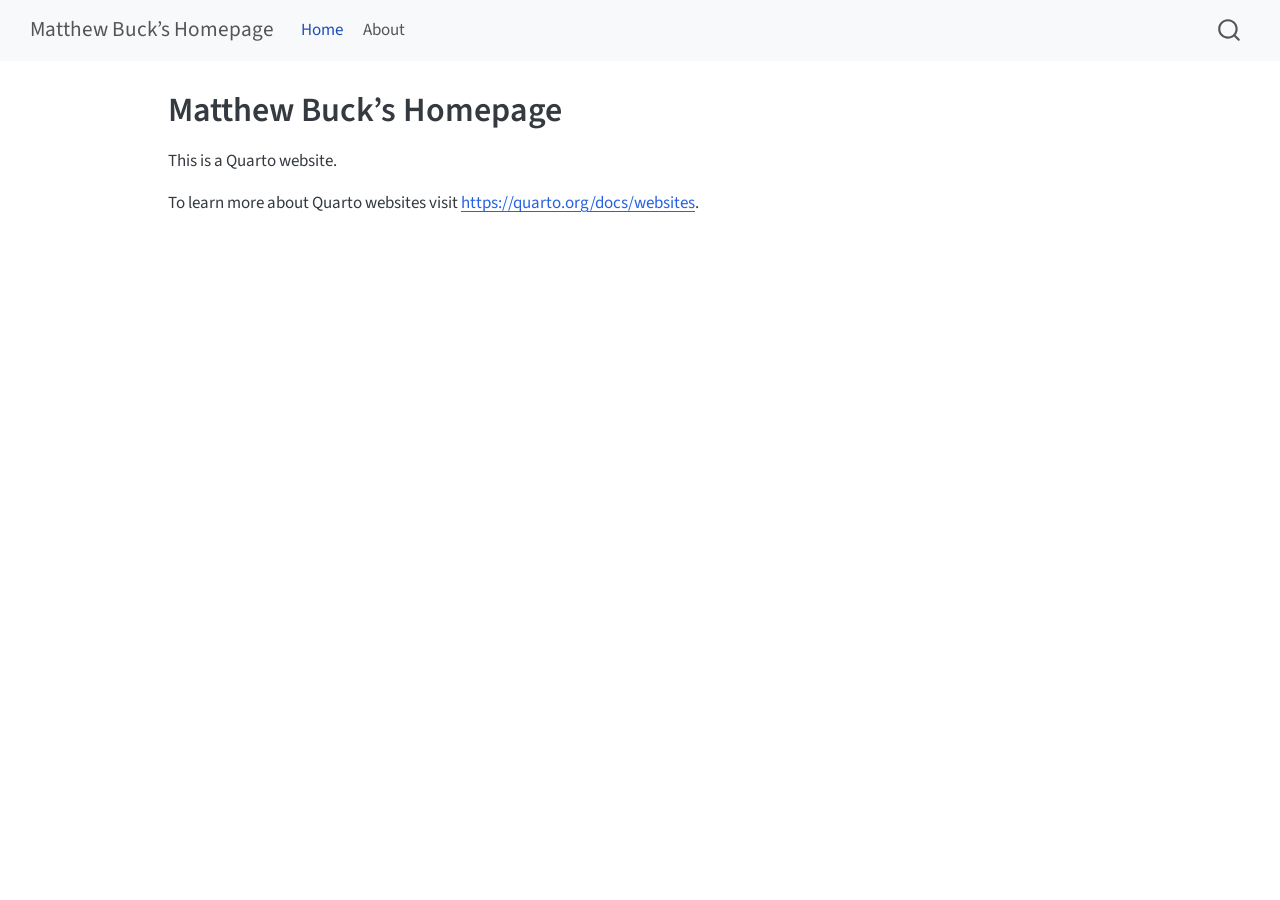
==== index.html @ 7a027abf "Built site for gh-pages" ====
<!DOCTYPE html>
<html xmlns="http://www.w3.org/1999/xhtml" lang="en" xml:lang="en"><head>

<meta charset="utf-8">
<meta name="generator" content="quarto-1.10.18">

<meta name="viewport" content="width=device-width, initial-scale=1.0, user-scalable=yes">


<title>Matthew Buck’s Homepage</title>
<style>
/* Default styles provided by pandoc.
** See https://pandoc.org/MANUAL.html#variables-for-html for config info.
*/
span.smallcaps{font-variant: small-caps;}
div.columns{display: flex; gap: 1.5em;}
div.column{flex: auto;}
@media screen {
div.columns{gap: min(4vw, 1.5em);}
div.column{overflow-x: auto;}
}
div.hanging-indent{margin-left: 1.5em; text-indent: -1.5em;}
ul.task-list{list-style: none;}
ul.task-list li input[type="checkbox"] {
  width: 0.8em;
  margin: 0 0.8em 0.2em -1em; /* quarto-specific, see https://github.com/quarto-dev/quarto-cli/issues/4556 */ 
  vertical-align: middle;
}
</style>


<script src="site_libs/quarto-nav/quarto-nav.js"></script>
<script src="site_libs/quarto-nav/headroom.min.js"></script>
<script src="site_libs/clipboard/clipboard.min.js"></script>
<script src="site_libs/quarto-search/autocomplete.umd.js"></script>
<script src="site_libs/quarto-search/fuse.min.js"></script>
<script src="site_libs/quarto-search/quarto-search.js"></script>
<meta name="quarto:offset" content="./">
<script src="site_libs/quarto-html/quarto.js" type="module"></script>
<script src="site_libs/quarto-html/tabsets/tabsets.js" type="module"></script>
<script src="site_libs/quarto-html/popper.min.js"></script>
<script src="site_libs/quarto-html/tippy.umd.min.js"></script>
<script src="site_libs/quarto-html/anchor.min.js"></script>
<link href="site_libs/quarto-html/tippy.css" rel="stylesheet">
<link href="site_libs/quarto-html/quarto-syntax-highlighting-64a204ab8560d761af7679ceaba22944.css" rel="stylesheet" id="quarto-text-highlighting-styles">
<script src="site_libs/bootstrap/bootstrap.min.js"></script>
<link href="site_libs/bootstrap/bootstrap-icons.css" rel="stylesheet">
<link href="site_libs/bootstrap/bootstrap-21d672333663af556f1fd926235e736c.min.css" rel="stylesheet" append-hash="true" id="quarto-bootstrap" data-mode="light">
<script id="quarto-search-options" type="application/json">{
  "location": "navbar",
  "copy-button": false,
  "collapse-after": 3,
  "panel-placement": "end",
  "type": "overlay",
  "limit": 50,
  "keyboard-shortcut": [
    "f",
    "/",
    "s"
  ],
  "show-item-context": false,
  "language": {
    "search-no-results-text": "No results",
    "search-matching-documents-text": "matching documents",
    "search-copy-link-title": "Copy link to search",
    "search-hide-matches-text": "Hide additional matches",
    "search-more-match-text": "more match in this document",
    "search-more-matches-text": "more matches in this document",
    "search-clear-button-title": "Clear",
    "search-text-placeholder": "",
    "search-detached-cancel-button-title": "Cancel",
    "search-submit-button-title": "Submit",
    "search-label": "Search"
  }
}</script>


<link rel="stylesheet" href="styles.css">
</head>

<body class="nav-fixed quarto-light">

<div id="quarto-search-results"></div>
  <header id="quarto-header" class="headroom fixed-top">
    <nav class="navbar navbar-expand-lg " data-bs-theme="dark">
      <div class="navbar-container container-fluid">
      <div class="navbar-brand-container mx-auto">
    <a class="navbar-brand" href="./index.html">
    <span class="navbar-title">Matthew Buck’s Homepage</span>
    </a>
  </div>
            <div id="quarto-search" class="" title="Search"></div>
          <button class="navbar-toggler" type="button" data-bs-toggle="collapse" data-bs-target="#navbarCollapse" aria-controls="navbarCollapse" role="menu" aria-expanded="false" aria-label="Toggle navigation" onclick="if (window.quartoToggleHeadroom) { window.quartoToggleHeadroom(); }">
  <span class="navbar-toggler-icon"></span>
</button>
          <div class="collapse navbar-collapse" id="navbarCollapse">
            <ul class="navbar-nav navbar-nav-scroll me-auto">
  <li class="nav-item">
    <a class="nav-link active" href="./index.html" aria-current="page"> 
<span class="menu-text">Home</span></a>
  </li>  
  <li class="nav-item">
    <a class="nav-link" href="./about.html"> 
<span class="menu-text">About</span></a>
  </li>  
</ul>
          </div> <!-- /navcollapse -->
            <div class="quarto-navbar-tools">
</div>
      </div> <!-- /container-fluid -->
    </nav>
</header>
<!-- content -->
<div id="quarto-content" class="quarto-container page-columns page-rows-contents page-layout-article page-navbar">
<!-- sidebar -->
<!-- margin-sidebar -->
    <div id="quarto-margin-sidebar" class="sidebar margin-sidebar zindex-bottom">
        
    </div>
<!-- main -->
<main class="content" id="quarto-document-content">

<header id="title-block-header" class="quarto-title-block default">
<div class="quarto-title">
<h1 class="title">Matthew Buck’s Homepage</h1>
</div>



<div class="quarto-title-meta">

    
  
    
  </div>
  


</header>


<p>This is a Quarto website.</p>
<p>To learn more about Quarto websites visit <a href="https://quarto.org/docs/websites" class="uri">https://quarto.org/docs/websites</a>.</p>



</main> <!-- /main -->
<script id="quarto-html-after-body" type="application/javascript">
  window.document.addEventListener("DOMContentLoaded", function (event) {
    const icon = "";
    const anchorJS = new window.AnchorJS();
    anchorJS.options = {
      placement: 'right',
      icon: icon
    };
    anchorJS.add('.anchored');
    const isCodeAnnotation = (el) => {
      for (const clz of el.classList) {
        if (clz.startsWith('code-annotation-')) {                     
          return true;
        }
      }
      return false;
    }
    const onCopySuccess = function(e) {
      // button target
      const button = e.trigger;
      // don't keep focus
      button.blur();
      // flash "checked"
      button.classList.add('code-copy-button-checked');
      var currentTitle = button.getAttribute("title");
      button.setAttribute("title", "Copied!");
      let tooltip;
      if (window.bootstrap) {
        button.setAttribute("data-bs-toggle", "tooltip");
        button.setAttribute("data-bs-placement", "left");
        button.setAttribute("data-bs-title", "Copied!");
        tooltip = new bootstrap.Tooltip(button, 
          { trigger: "manual", 
            customClass: "code-copy-button-tooltip",
            offset: [0, -8]});
        tooltip.show();    
      }
      setTimeout(function() {
        if (tooltip) {
          tooltip.hide();
          button.removeAttribute("data-bs-title");
          button.removeAttribute("data-bs-toggle");
          button.removeAttribute("data-bs-placement");
        }
        button.setAttribute("title", currentTitle);
        button.classList.remove('code-copy-button-checked');
      }, 1000);
      // clear code selection
      e.clearSelection();
    }
    const getTextToCopy = function(trigger) {
      const outerScaffold = trigger.parentElement.cloneNode(true);
      const codeEl = outerScaffold.querySelector('code');
      for (const childEl of codeEl.children) {
        if (isCodeAnnotation(childEl)) {
          childEl.remove();
        }
      }
      return codeEl.innerText;
    }
    const clipboard = new window.ClipboardJS('.code-copy-button:not([data-in-quarto-modal])', {
      text: getTextToCopy
    });
    clipboard.on('success', onCopySuccess);
    if (window.document.getElementById('quarto-embedded-source-code-modal')) {
      const clipboardModal = new window.ClipboardJS('.code-copy-button[data-in-quarto-modal]', {
        text: getTextToCopy,
        container: window.document.getElementById('quarto-embedded-source-code-modal')
      });
      clipboardModal.on('success', onCopySuccess);
    }
      var localhostRegex = new RegExp(/^(?:http|https):\/\/localhost\:?[0-9]*\//);
      var mailtoRegex = new RegExp(/^mailto:/);
        var filterRegex = new RegExp('/' + window.location.host + '/');
      var isInternal = (href) => {
          return filterRegex.test(href) || localhostRegex.test(href) || mailtoRegex.test(href);
      }
      // Inspect non-navigation links and adorn them if external
     var links = window.document.querySelectorAll('a[href]:not(.nav-link):not(.navbar-brand):not(.toc-action):not(.sidebar-link):not(.sidebar-item-toggle):not(.pagination-link):not(.no-external):not([aria-hidden]):not(.dropdown-item):not(.quarto-navigation-tool):not(.about-link)');
      for (var i=0; i<links.length; i++) {
        const link = links[i];
        if (!isInternal(link.href)) {
          // undo the damage that might have been done by quarto-nav.js in the case of
          // links that we want to consider external
          if (link.dataset.originalHref !== undefined) {
            link.href = link.dataset.originalHref;
          }
        }
      }
    function tippyHover(el, contentFn, onTriggerFn, onUntriggerFn) {
      const config = {
        allowHTML: true,
        maxWidth: 500,
        delay: 100,
        arrow: false,
        appendTo: function(el) {
            return el.parentElement;
        },
        interactive: true,
        interactiveBorder: 10,
        theme: 'quarto',
        placement: 'bottom-start',
      };
      if (contentFn) {
        config.content = contentFn;
      }
      if (onTriggerFn) {
        config.onTrigger = onTriggerFn;
      }
      if (onUntriggerFn) {
        config.onUntrigger = onUntriggerFn;
      }
      window.tippy(el, config); 
    }
    const noterefs = window.document.querySelectorAll('a[role="doc-noteref"]');
    for (var i=0; i<noterefs.length; i++) {
      const ref = noterefs[i];
      tippyHover(ref, function() {
        // use id or data attribute instead here
        let href = ref.getAttribute('data-footnote-href') || ref.getAttribute('href');
        try { href = new URL(href).hash; } catch {}
        const id = href.replace(/^#\/?/, "");
        const note = window.document.getElementById(id);
        if (note) {
          return note.innerHTML;
        } else {
          return "";
        }
      });
    }
    const xrefs = window.document.querySelectorAll('a.quarto-xref');
    const processXRef = (id, note) => {
      // Strip column container classes
      const stripColumnClz = (el) => {
        el.classList.remove("page-full", "page-columns");
        if (el.children) {
          for (const child of el.children) {
            stripColumnClz(child);
          }
        }
      }
      stripColumnClz(note)
      if (id === null || id.startsWith('sec-')) {
        // Special case sections, only their first couple elements
        const container = document.createElement("div");
        if (note.children && note.children.length > 2) {
          container.appendChild(note.children[0].cloneNode(true));
          for (let i = 1; i < note.children.length; i++) {
            const child = note.children[i];
            if (child.tagName === "P" && child.innerText === "") {
              continue;
            } else {
              container.appendChild(child.cloneNode(true));
              break;
            }
          }
          if (window.Quarto?.typesetMath) {
            window.Quarto.typesetMath(container);
          }
          return container.innerHTML
        } else {
          if (window.Quarto?.typesetMath) {
            window.Quarto.typesetMath(note);
          }
          return note.innerHTML;
        }
      } else {
        // Remove any anchor links if they are present
        const anchorLink = note.querySelector('a.anchorjs-link');
        if (anchorLink) {
          anchorLink.remove();
        }
        if (window.Quarto?.typesetMath) {
          window.Quarto.typesetMath(note);
        }
        if (note.classList.contains("callout")) {
          return note.outerHTML;
        } else {
          return note.innerHTML;
        }
      }
    }
    for (var i=0; i<xrefs.length; i++) {
      const xref = xrefs[i];
      tippyHover(xref, undefined, function(instance) {
        instance.disable();
        let url = xref.getAttribute('href');
        let hash = undefined; 
        if (url.startsWith('#')) {
          hash = url;
        } else {
          try { hash = new URL(url).hash; } catch {}
        }
        if (hash) {
          const id = hash.replace(/^#\/?/, "");
          const note = window.document.getElementById(id);
          if (note !== null) {
            try {
              const html = processXRef(id, note.cloneNode(true));
              instance.setContent(html);
            } finally {
              instance.enable();
              instance.show();
            }
          } else {
            // See if we can fetch this
            fetch(url.split('#')[0])
            .then(res => res.text())
            .then(html => {
              const parser = new DOMParser();
              const htmlDoc = parser.parseFromString(html, "text/html");
              const note = htmlDoc.getElementById(id);
              if (note !== null) {
                const html = processXRef(id, note);
                instance.setContent(html);
              } 
            }).finally(() => {
              instance.enable();
              instance.show();
            });
          }
        } else {
          // See if we can fetch a full url (with no hash to target)
          // This is a special case and we should probably do some content thinning / targeting
          fetch(url)
          .then(res => res.text())
          .then(html => {
            const parser = new DOMParser();
            const htmlDoc = parser.parseFromString(html, "text/html");
            const note = htmlDoc.querySelector('main.content');
            if (note !== null) {
              // This should only happen for chapter cross references
              // (since there is no id in the URL)
              // remove the first header
              if (note.children.length > 0 && note.children[0].tagName === "HEADER") {
                note.children[0].remove();
              }
              const html = processXRef(null, note);
              instance.setContent(html);
            } 
          }).finally(() => {
            instance.enable();
            instance.show();
          });
        }
      }, function(instance) {
      });
    }
        let selectedAnnoteEl;
        const selectorForAnnotation = ( cell, annotation) => {
          let cellAttr = 'data-code-cell="' + cell + '"';
          let lineAttr = 'data-code-annotation="' +  annotation + '"';
          const selector = 'span[' + cellAttr + '][' + lineAttr + ']';
          return selector;
        }
        const selectCodeLines = (annoteEl) => {
          const doc = window.document;
          const targetCell = annoteEl.getAttribute("data-target-cell");
          const targetAnnotation = annoteEl.getAttribute("data-target-annotation");
          const annoteSpan = window.document.querySelector(selectorForAnnotation(targetCell, targetAnnotation));
          const lines = annoteSpan.getAttribute("data-code-lines").split(",");
          const lineIds = lines.map((line) => {
            return targetCell + "-" + line;
          })
          let top = null;
          let height = null;
          let parent = null;
          if (lineIds.length > 0) {
              //compute the position of the single el (top and bottom and make a div)
              const el = window.document.getElementById(lineIds[0]);
              top = el.offsetTop;
              height = el.offsetHeight;
              parent = el.parentElement.parentElement;
            if (lineIds.length > 1) {
              const lastEl = window.document.getElementById(lineIds[lineIds.length - 1]);
              const bottom = lastEl.offsetTop + lastEl.offsetHeight;
              height = bottom - top;
            }
            if (top !== null && height !== null && parent !== null) {
              // cook up a div (if necessary) and position it 
              let div = window.document.getElementById("code-annotation-line-highlight");
              if (div === null) {
                div = window.document.createElement("div");
                div.setAttribute("id", "code-annotation-line-highlight");
                div.style.position = 'absolute';
                parent.appendChild(div);
              }
              div.style.top = top - 2 + "px";
              div.style.height = height + 4 + "px";
              div.style.left = 0;
              let gutterDiv = window.document.getElementById("code-annotation-line-highlight-gutter");
              if (gutterDiv === null) {
                gutterDiv = window.document.createElement("div");
                gutterDiv.setAttribute("id", "code-annotation-line-highlight-gutter");
                gutterDiv.style.position = 'absolute';
                const codeCell = window.document.getElementById(targetCell);
                const gutter = codeCell.querySelector('.code-annotation-gutter');
                gutter.appendChild(gutterDiv);
              }
              gutterDiv.style.top = top - 2 + "px";
              gutterDiv.style.height = height + 4 + "px";
            }
            selectedAnnoteEl = annoteEl;
          }
        };
        const unselectCodeLines = () => {
          const elementsIds = ["code-annotation-line-highlight", "code-annotation-line-highlight-gutter"];
          elementsIds.forEach((elId) => {
            const div = window.document.getElementById(elId);
            if (div) {
              div.remove();
            }
          });
          selectedAnnoteEl = undefined;
        };
          // Handle positioning of the toggle
      window.addEventListener(
        "resize",
        throttle(() => {
          elRect = undefined;
          if (selectedAnnoteEl) {
            selectCodeLines(selectedAnnoteEl);
          }
        }, 10)
      );
      function throttle(fn, ms) {
      let throttle = false;
      let timer;
        return (...args) => {
          if(!throttle) { // first call gets through
              fn.apply(this, args);
              throttle = true;
          } else { // all the others get throttled
              if(timer) clearTimeout(timer); // cancel #2
              timer = setTimeout(() => {
                fn.apply(this, args);
                timer = throttle = false;
              }, ms);
          }
        };
      }
        // Attach click handler to the DT
        const annoteDls = window.document.querySelectorAll('dt[data-target-cell]');
        for (const annoteDlNode of annoteDls) {
          annoteDlNode.addEventListener('click', (event) => {
            const clickedEl = event.target;
            if (clickedEl !== selectedAnnoteEl) {
              unselectCodeLines();
              const activeEl = window.document.querySelector('dt[data-target-cell].code-annotation-active');
              if (activeEl) {
                activeEl.classList.remove('code-annotation-active');
              }
              selectCodeLines(clickedEl);
              clickedEl.classList.add('code-annotation-active');
            } else {
              // Unselect the line
              unselectCodeLines();
              clickedEl.classList.remove('code-annotation-active');
            }
          });
        }
    const findCites = (el) => {
      const parentEl = el.parentElement;
      if (parentEl) {
        const cites = parentEl.dataset.cites;
        if (cites) {
          return {
            el,
            cites: cites.split(' ')
          };
        } else {
          return findCites(el.parentElement)
        }
      } else {
        return undefined;
      }
    };
    var bibliorefs = window.document.querySelectorAll('a[role="doc-biblioref"]');
    for (var i=0; i<bibliorefs.length; i++) {
      const ref = bibliorefs[i];
      const citeInfo = findCites(ref);
      if (citeInfo) {
        tippyHover(citeInfo.el, function() {
          var popup = window.document.createElement('div');
          citeInfo.cites.forEach(function(cite) {
            var citeDiv = window.document.createElement('div');
            citeDiv.classList.add('hanging-indent');
            citeDiv.classList.add('csl-entry');
            var biblioDiv = window.document.getElementById('ref-' + cite);
            if (biblioDiv) {
              citeDiv.innerHTML = biblioDiv.innerHTML;
            }
            popup.appendChild(citeDiv);
          });
          return popup.innerHTML;
        });
      }
    }
  });
  </script>
</div> <!-- /content -->




</body></html>
---- site_libs/quarto-html/tippy.css ----
.tippy-box[data-animation=fade][data-state=hidden]{opacity:0}[data-tippy-root]{max-width:calc(100vw - 10px)}.tippy-box{position:relative;background-color:#333;color:#fff;border-radius:4px;font-size:14px;line-height:1.4;white-space:normal;outline:0;transition-property:transform,visibility,opacity}.tippy-box[data-placement^=top]>.tippy-arrow{bottom:0}.tippy-box[data-placement^=top]>.tippy-arrow:before{bottom:-7px;left:0;border-width:8px 8px 0;border-top-color:initial;transform-origin:center top}.tippy-box[data-placement^=bottom]>.tippy-arrow{top:0}.tippy-box[data-placement^=bottom]>.tippy-arrow:before{top:-7px;left:0;border-width:0 8px 8px;border-bottom-color:initial;transform-origin:center bottom}.tippy-box[data-placement^=left]>.tippy-arrow{right:0}.tippy-box[data-placement^=left]>.tippy-arrow:before{border-width:8px 0 8px 8px;border-left-color:initial;right:-7px;transform-origin:center left}.tippy-box[data-placement^=right]>.tippy-arrow{left:0}.tippy-box[data-placement^=right]>.tippy-arrow:before{left:-7px;border-width:8px 8px 8px 0;border-right-color:initial;transform-origin:center right}.tippy-box[data-inertia][data-state=visible]{transition-timing-function:cubic-bezier(.54,1.5,.38,1.11)}.tippy-arrow{width:16px;height:16px;color:#333}.tippy-arrow:before{content:"";position:absolute;border-color:transparent;border-style:solid}.tippy-content{position:relative;padding:5px 9px;z-index:1}
---- site_libs/quarto-html/quarto-syntax-highlighting-64a204ab8560d761af7679ceaba22944.css ----
/* quarto syntax highlight colors */
:root {
  --quarto-hl-ot-color: #003B4F;
  --quarto-hl-at-color: #657422;
  --quarto-hl-ss-color: #20794D;
  --quarto-hl-an-color: #5E5E5E;
  --quarto-hl-fu-color: #4758AB;
  --quarto-hl-st-color: #20794D;
  --quarto-hl-cf-color: #003B4F;
  --quarto-hl-op-color: #5E5E5E;
  --quarto-hl-er-color: #AD0000;
  --quarto-hl-bn-color: #AD0000;
  --quarto-hl-al-color: #AD0000;
  --quarto-hl-va-color: #111111;
  --quarto-hl-bu-color: inherit;
  --quarto-hl-ex-color: inherit;
  --quarto-hl-pp-color: #AD0000;
  --quarto-hl-in-color: #5E5E5E;
  --quarto-hl-vs-color: #20794D;
  --quarto-hl-wa-color: #5E5E5E;
  --quarto-hl-do-color: #5E5E5E;
  --quarto-hl-im-color: #00769E;
  --quarto-hl-ch-color: #20794D;
  --quarto-hl-dt-color: #AD0000;
  --quarto-hl-fl-color: #AD0000;
  --quarto-hl-co-color: #5E5E5E;
  --quarto-hl-cv-color: #5E5E5E;
  --quarto-hl-cn-color: #8f5902;
  --quarto-hl-sc-color: #5E5E5E;
  --quarto-hl-dv-color: #AD0000;
  --quarto-hl-kw-color: #003B4F;
}

/* other quarto variables */
:root {
  --quarto-font-monospace: SFMono-Regular, Menlo, Monaco, Consolas, "Liberation Mono", "Courier New", monospace;
}

/* syntax highlight based on Pandoc's rules */
pre > code.sourceCode > span {
  color: #003B4F;
}

code.sourceCode > span {
  color: #003B4F;
}

div.sourceCode,
div.sourceCode pre.sourceCode {
  color: #003B4F;
}

/* Normal */
code span {
  color: #003B4F;
}

/* Alert */
code span.al {
  color: #AD0000;
  font-style: inherit;
}

/* Annotation */
code span.an {
  color: #5E5E5E;
  font-style: inherit;
}

/* Attribute */
code span.at {
  color: #657422;
  font-style: inherit;
}

/* BaseN */
code span.bn {
  color: #AD0000;
  font-style: inherit;
}

/* BuiltIn */
code span.bu {
  font-style: inherit;
}

/* ControlFlow */
code span.cf {
  color: #003B4F;
  font-weight: bold;
  font-style: inherit;
}

/* Char */
code span.ch {
  color: #20794D;
  font-style: inherit;
}

/* Constant */
code span.cn {
  color: #8f5902;
  font-style: inherit;
}

/* Comment */
code span.co {
  color: #5E5E5E;
  font-style: inherit;
}

/* CommentVar */
code span.cv {
  color: #5E5E5E;
  font-style: italic;
}

/* Documentation */
code span.do {
  color: #5E5E5E;
  font-style: italic;
}

/* DataType */
code span.dt {
  color: #AD0000;
  font-style: inherit;
}

/* DecVal */
code span.dv {
  color: #AD0000;
  font-style: inherit;
}

/* Error */
code span.er {
  color: #AD0000;
  font-style: inherit;
}

/* Extension */
code span.ex {
  font-style: inherit;
}

/* Float */
code span.fl {
  color: #AD0000;
  font-style: inherit;
}

/* Function */
code span.fu {
  color: #4758AB;
  font-style: inherit;
}

/* Import */
code span.im {
  color: #00769E;
  font-style: inherit;
}

/* Information */
code span.in {
  color: #5E5E5E;
  font-style: inherit;
}

/* Keyword */
code span.kw {
  color: #003B4F;
  font-weight: bold;
  font-style: inherit;
}

/* Operator */
code span.op {
  color: #5E5E5E;
  font-style: inherit;
}

/* Other */
code span.ot {
  color: #003B4F;
  font-style: inherit;
}

/* Preprocessor */
code span.pp {
  color: #AD0000;
  font-style: inherit;
}

/* SpecialChar */
code span.sc {
  color: #5E5E5E;
  font-style: inherit;
}

/* SpecialString */
code span.ss {
  color: #20794D;
  font-style: inherit;
}

/* String */
code span.st {
  color: #20794D;
  font-style: inherit;
}

/* Variable */
code span.va {
  color: #111111;
  font-style: inherit;
}

/* VerbatimString */
code span.vs {
  color: #20794D;
  font-style: inherit;
}

/* Warning */
code span.wa {
  color: #5E5E5E;
  font-style: italic;
}

.prevent-inlining {
  content: "</";
}

/*# sourceMappingURL=9d8d5bb603a83b8298b89080a598c93b.css.map */
---- styles.css ----
/* css styles */
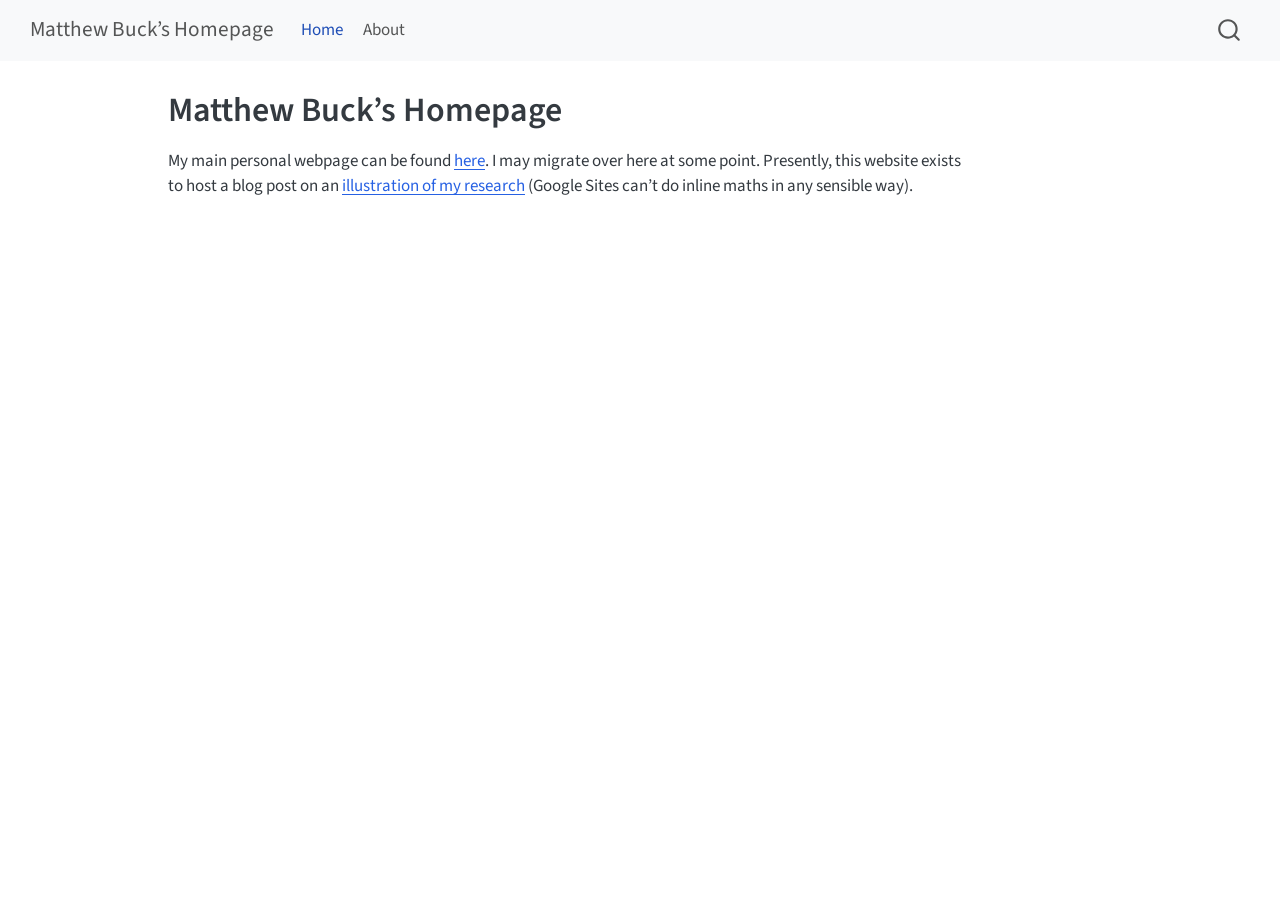
==== commit 4ec8c5e4: "Built site for gh-pages" ====
--- a/index.html
+++ b/index.html
@@ -139,8 +139,7 @@
 </header>
 
 
-<p>This is a Quarto website.</p>
-<p>To learn more about Quarto websites visit <a href="https://quarto.org/docs/websites" class="uri">https://quarto.org/docs/websites</a>.</p>
+<p>My main personal webpage can be found <a href="https://sites.google.com/view/matthewbuck">here</a>. I may migrate over here at some point. Presently, this website exists to host a blog post on an <a href="./phd-illustration">illustration of my research</a> (Google Sites can’t do inline maths in any sensible way).</p>
 
 
 
@@ -218,7 +217,7 @@
     }
       var localhostRegex = new RegExp(/^(?:http|https):\/\/localhost\:?[0-9]*\//);
       var mailtoRegex = new RegExp(/^mailto:/);
-        var filterRegex = new RegExp('/' + window.location.host + '/');
+        var filterRegex = new RegExp("https:\/\/mrb1358\.github\.io\/");
       var isInternal = (href) => {
           return filterRegex.test(href) || localhostRegex.test(href) || mailtoRegex.test(href);
       }
